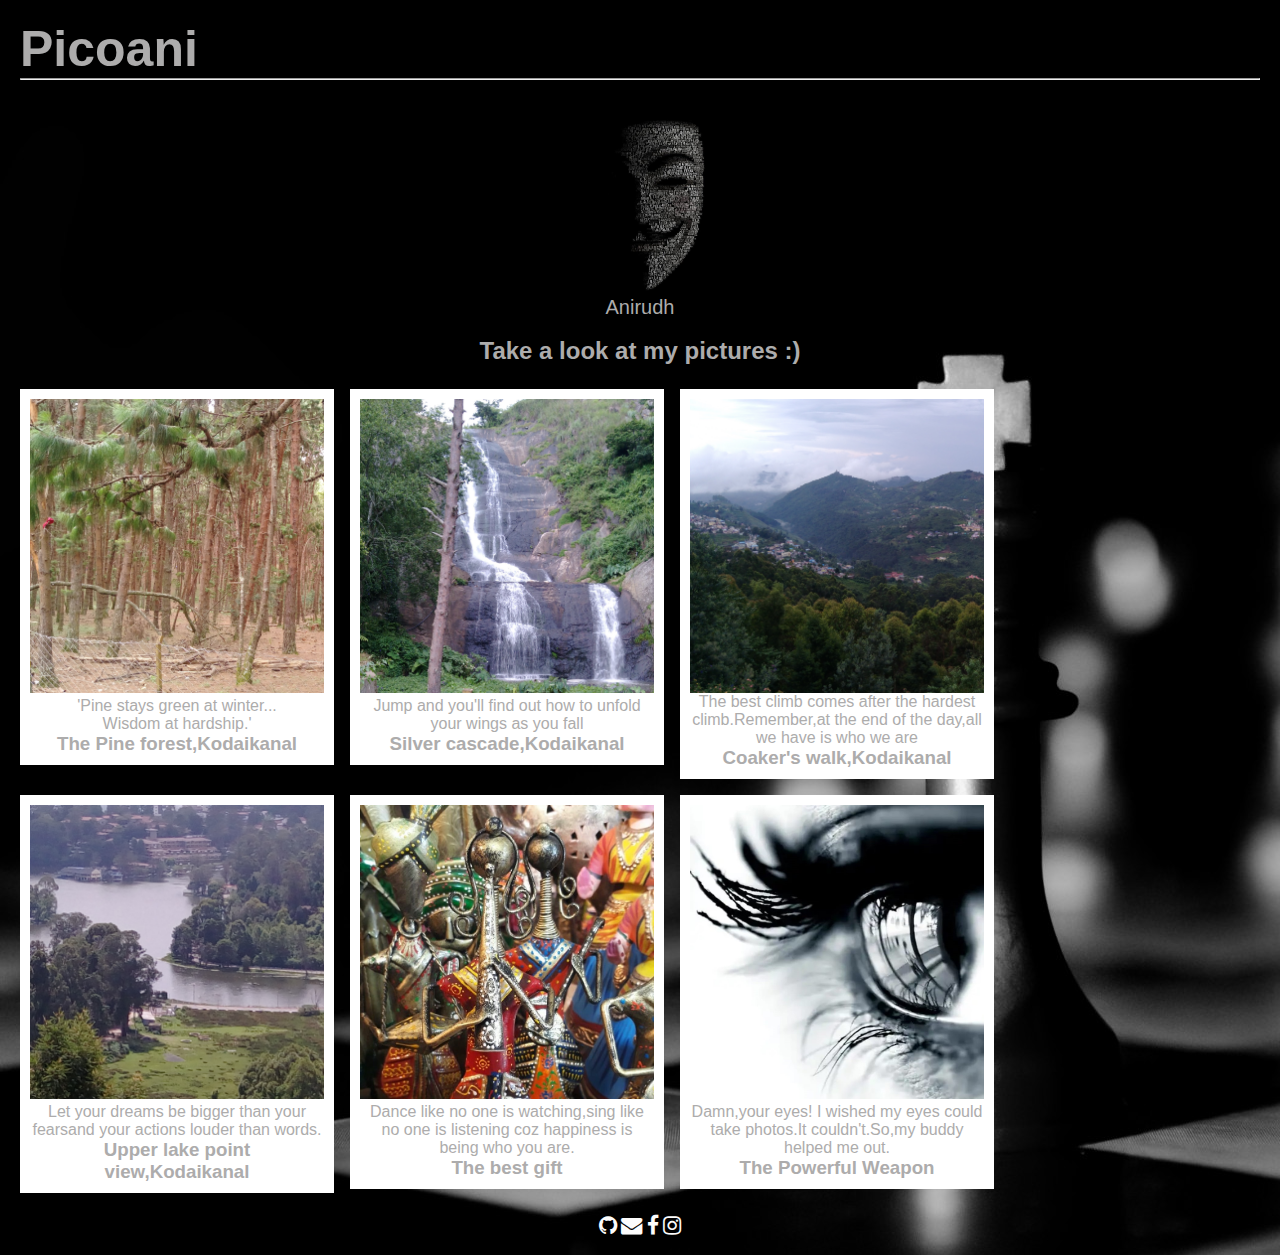
==== index.html @ 807e789c "Initial commit" ====
<!DOCTYPE html>
<html>
<head>
    <meta charset="utf-8" />
    <title>Portfolio page</title>
    <meta name="viewport" content="width=device-width, initial-scale=1"> <!--Mobile responsive-->
    <link rel="stylesheet" type="text/css" media="screen" href="main.css" />
    <link href="https://maxcdn.bootstrapcdn.com/font-awesome/4.7.0/css/font-awesome.min.css" rel="stylesheet">
    <style>
    @import url('https://fonts.googleapis.com/css?family=Open+Sans+Condensed:300|Raleway');
    * { margin: 0; padding: 0; }
        </style>
</head>

<body style="text-align:center;">
<h1 style="text-align:left;">Picoani</h1> 
<small></small> 
<hr><br><br>
<img src="images/myself.jpg" alt="Myself"  style="height:180px ;width:180px" align="middle"><br><a href="profile.html" style="font-size:20px" >Anirudh</a>
<br><br>
<h2>Take a look at my pictures :)</h2>
<div class="row">
    <div class="column">
      <div class="content">
        <img src="images/pine.jpg" alt="Pine" style="width:100%">
        <br>
        <p>'Pine stays green at winter...<br>Wisdom at hardship.'<br></p>
        <h3>The Pine forest,Kodaikanal</h3>  
    </div>
    </div>
    
    <div class="column">
        <div class="content">
          <img src="images/silverfalls.jpg" alt="Silver falls" style="width:100%"><br>
          <p>Jump and you'll find out how to unfold your wings as you fall</p>
          <h3>Silver cascade,Kodaikanal</h3>
        </div>
      </div>
      
      <div class="column">
        <div class="content">
          <img src="images/walk.jpg" alt="Pine" style="width:100%" align="middle"><br>
          <p>The best climb comes after the hardest climb.Remember,at the end of the day,all we have is who we are</p>
          <h3>Coaker's walk,Kodaikanal</h3>
        </div>
      </div>
      <div class="column">
            <div class="content">
              <img src="images/kodai.png" alt="kodai" style="width:100%"><br>
              <p>Let your dreams be bigger than your fearsand your actions louder than words.</p>
              <h3>Upper lake point view,Kodaikanal</h3>
            </div>
      </div>
      <div class="column">
        <div class="content">
          <img src="images/antique.jpeg" alt="favorite" style="width:100%"><br>
          <p>Dance like no one is watching,sing like no one is listening coz happiness is being who you are.</p>
          <h3>The best gift</h3>
        </div>
      </div>
      <div class="column">
            <div class="content">
              <img src="images/eyes.jpeg" alt="eyes" style="width:100%"><br>
              <p>Damn,your eyes! I wished my eyes could take photos.It couldn't.So,my buddy helped me out.</p>
              <h3>The Powerful Weapon</h3>
            </div>
          </div>
      
      
    </div>
</body>
<footer>
    <div id="links-container">
                    
                    <span class="github">
                      <a class="link" href="https://github.com/killua1zoldyck">
                        <i class="fa fa-lg fa-github"></i>
                      </a>
                    </span>
                    <span class="facebook">
                      <a class="link" href="https://mail.google.com/mail/?view=cm&fs=1&tf=1&to=aniroodh1998@gmail.com">
                        <i class="fa fa-lg fa-envelope"></i>
                      </a>
                    </span>
                    <span class="facebook">
                      <a class="link" href="https://www.facebook.com/anirudh.krishnan.9">
                        <i class="fa fa-lg fa-facebook"></i>
                      </a>
                    </span>
                    <span class="facebook">
                            <a class="link" href="https://www.instagram.com/anirudh._.krishnan/?hl=en">
                              <i class="fa fa-lg fa-instagram"></i>
                            </a>
                          </span>

     </div>
</footer>
      

</html>
---- main.css ----
style
{
    box-sizing: border-box;
}

body {
    background-color:black;
    padding: 20px;
    font-family: Arial;
    background-image:url("images/background.jpg");
    background-repeat:no-repeat;
    background-size: auto;
    color:rgb(173, 172, 172);
    
}

/* Center website */
.main {
    max-width: 1000px;
    margin: auto;
}

h1 {
    font-size: 50px;
    word-break: break-all;
}

.row {
    margin: 8px -16px;
}

/* Add padding BETWEEN each column */
.row,
.row > .column {
    padding: 8px;
}

/* Create four equal columns that floats next to each other */
.column {
    float: left;
    width: 25%;
}

/* Clear floats after rows */ 
.row:after {
    content: "";
    display: table;
    clear: both;
}

/* Content */
.content {
    background-color: white;
    padding: 10px;
}

a
{
text-decoration: none;
color:rgb(173, 172, 172);
}
a:hover{
    color:rgb(251, 251, 255); 
    font-size:30px;
    
    
}

#text-container {
    font-family: 'Raleway', sans-serif;
    display: inline-block;
    margin-top: 20px;
    margin-bottom: 0;
}
.link {
    text-decoration: none;
    font-size: 16px;
    color: rgb(252, 252, 252);
}

#row{
    text-align:left;
}
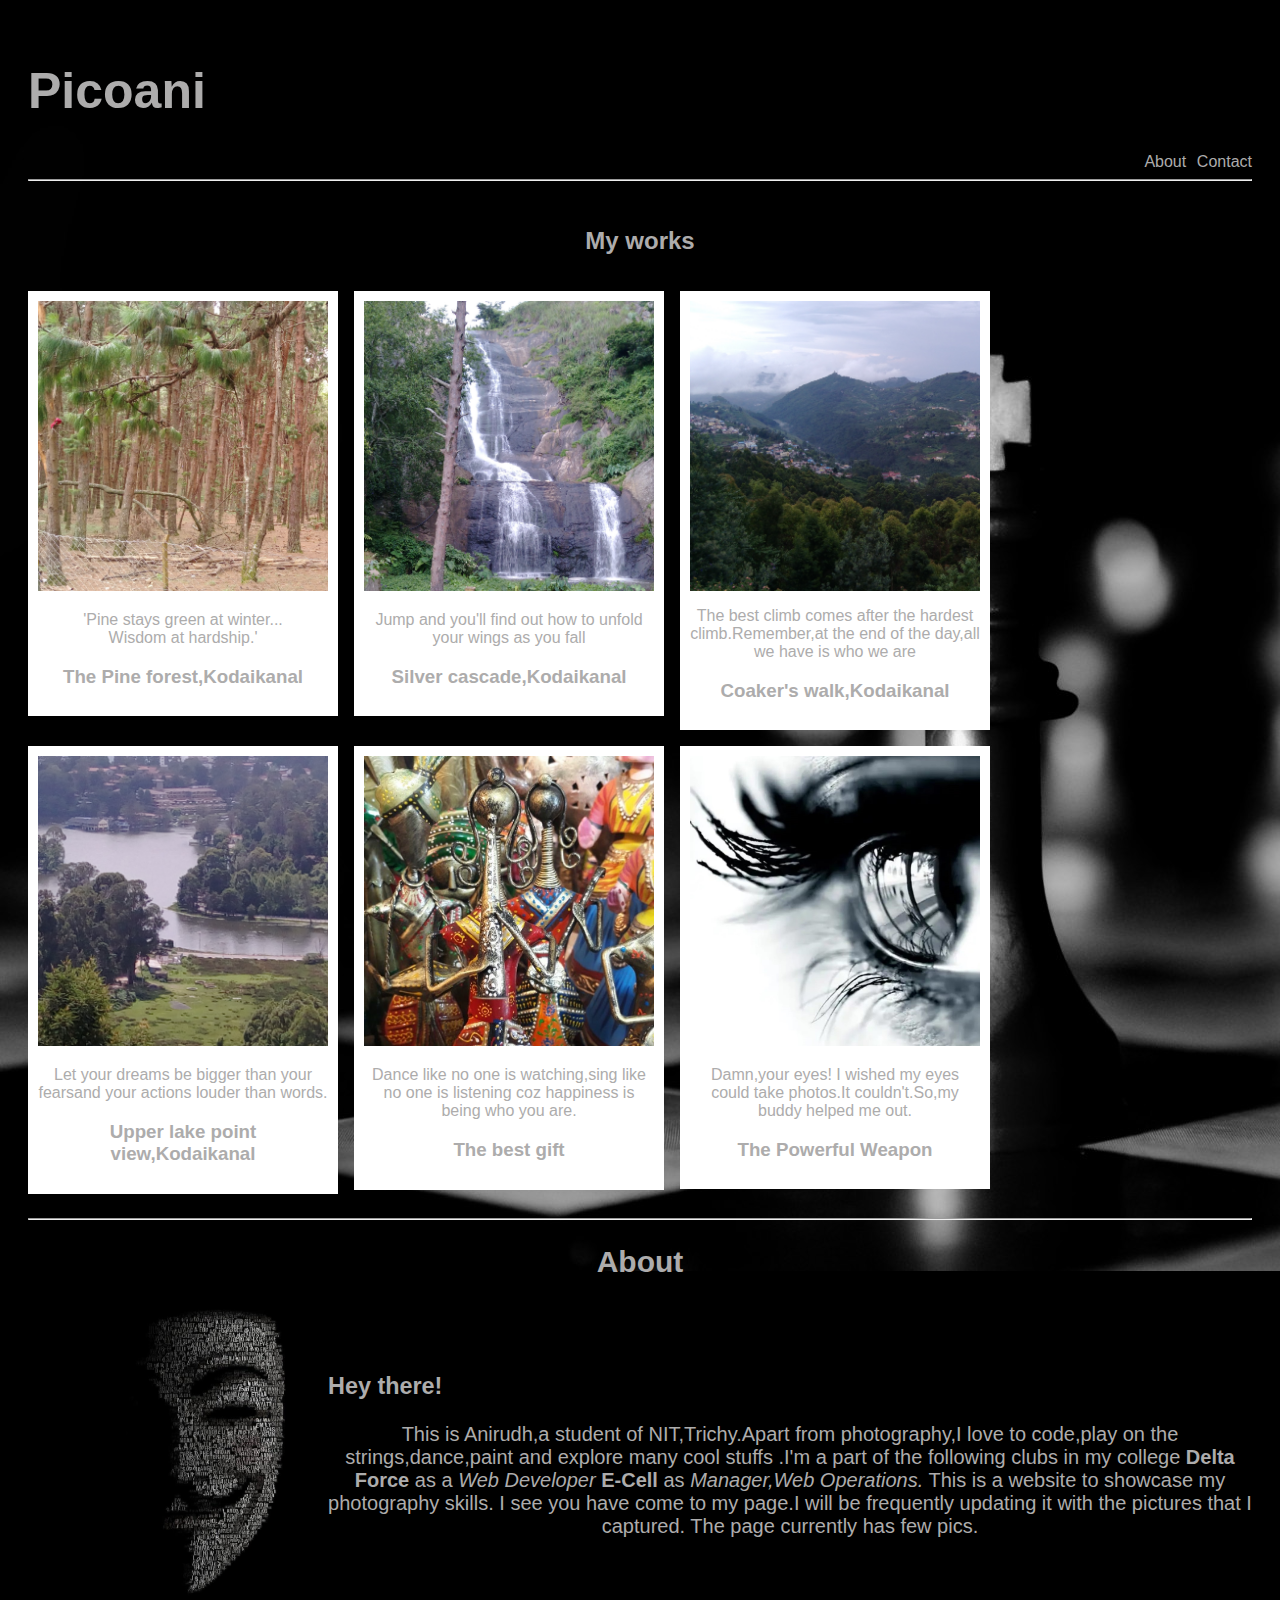
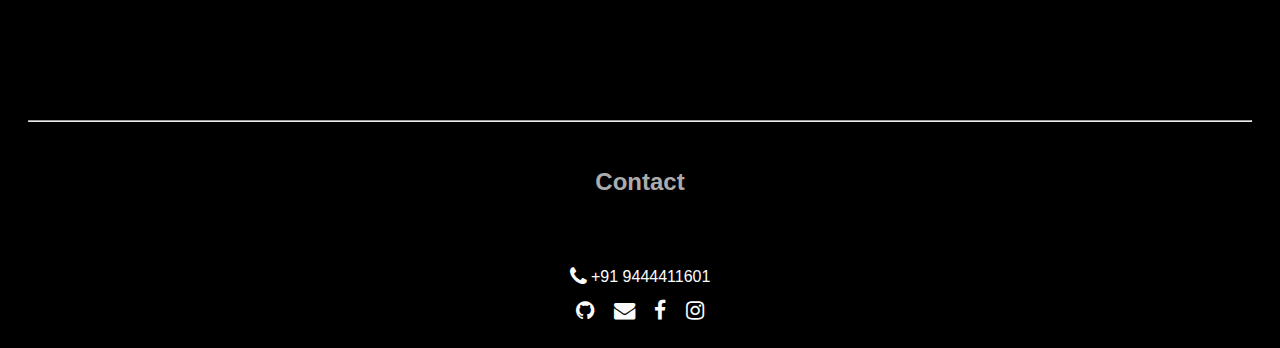
==== commit 2d622299: "Added profile to the same page" ====
--- a/index.html
+++ b/index.html
@@ -3,22 +3,20 @@
 <head>
     <meta charset="utf-8" />
     <title>Portfolio page</title>
-    <meta name="viewport" content="width=device-width, initial-scale=1"> <!--Mobile responsive-->
+    <meta name="viewport" content="width=device-width, initial-scale=1"> 
     <link rel="stylesheet" type="text/css" media="screen" href="main.css" />
     <link href="https://maxcdn.bootstrapcdn.com/font-awesome/4.7.0/css/font-awesome.min.css" rel="stylesheet">
-    <style>
-    @import url('https://fonts.googleapis.com/css?family=Open+Sans+Condensed:300|Raleway');
-    * { margin: 0; padding: 0; }
-        </style>
-</head>
+    </head>
 
 <body style="text-align:center;">
 <h1 style="text-align:left;">Picoani</h1> 
-<small></small> 
-<hr><br><br>
-<img src="images/myself.jpg" alt="Myself"  style="height:180px ;width:180px" align="middle"><br><a href="profile.html" style="font-size:20px" >Anirudh</a>
-<br><br>
-<h2>Take a look at my pictures :)</h2>
+
+<div style="text-align:right">
+<a href="#profile">About</a><span style="color:black">--</span><a href="#contact">Contact</a>
+</div>
+<hr><br>
+
+<h2 style="text-align:center;">My works</h2>
 <div class="row">
     <div class="column">
       <div class="content">
@@ -65,9 +63,38 @@
               <h3>The Powerful Weapon</h3>
             </div>
           </div>
+      </div>
+      <hr>
       
-      
-    </div>
+
+   <div id="profile" style="font-size: 20px; text-align:center;">
+      <h2 style="text-align:center;">About</h2>
+      <img src="images/myself.jpg" align="left" style="height:300px;width:300px; ">
+     <br><br> 
+    <h3 style="text-align:left;">Hey there!</h3>
+    <p>This is Anirudh,a student of NIT,Trichy.Apart from photography,I love to code,play on the strings,dance,paint and explore many cool stuffs
+    .I'm a part of the following clubs in my college
+        <b>Delta Force </b>as a <i>Web Developer</i></li>
+        <b>E-Cell </b>as <i>Manager,Web Operations.</i></li>
+       This is a website to showcase my photography skills.
+    I see you have come to my page.I will be frequently updating it with the pictures that I captured. The page currently has few pics. </p>
+  <br><br>
+
+   </div>
+   <br><br><br><br><br><br>
+   <hr>
+   
+   <div id="contact">
+     <br>
+      <h2 style="text-align:center;">Contact</h2>
+      <br><br>
+        <span class="facebook">
+            <p class="link">
+              <i class="fa fa-lg fa-phone"></i>
+              +91 9444411601</p>
+          </span>
+   </div>
+       
 </body>
 <footer>
     <div id="links-container">
@@ -77,16 +104,19 @@
                         <i class="fa fa-lg fa-github"></i>
                       </a>
                     </span>
+                    <span style="color:black;">--</span>
                     <span class="facebook">
                       <a class="link" href="https://mail.google.com/mail/?view=cm&fs=1&tf=1&to=aniroodh1998@gmail.com">
                         <i class="fa fa-lg fa-envelope"></i>
                       </a>
                     </span>
+                    <span style="color:black;">--</span>
                     <span class="facebook">
                       <a class="link" href="https://www.facebook.com/anirudh.krishnan.9">
                         <i class="fa fa-lg fa-facebook"></i>
                       </a>
                     </span>
+                    <span style="color:black;">--</span>
                     <span class="facebook">
                             <a class="link" href="https://www.instagram.com/anirudh._.krishnan/?hl=en">
                               <i class="fa fa-lg fa-instagram"></i>
@@ -97,4 +127,4 @@
 </footer>
       
 
-</html>+</html>
